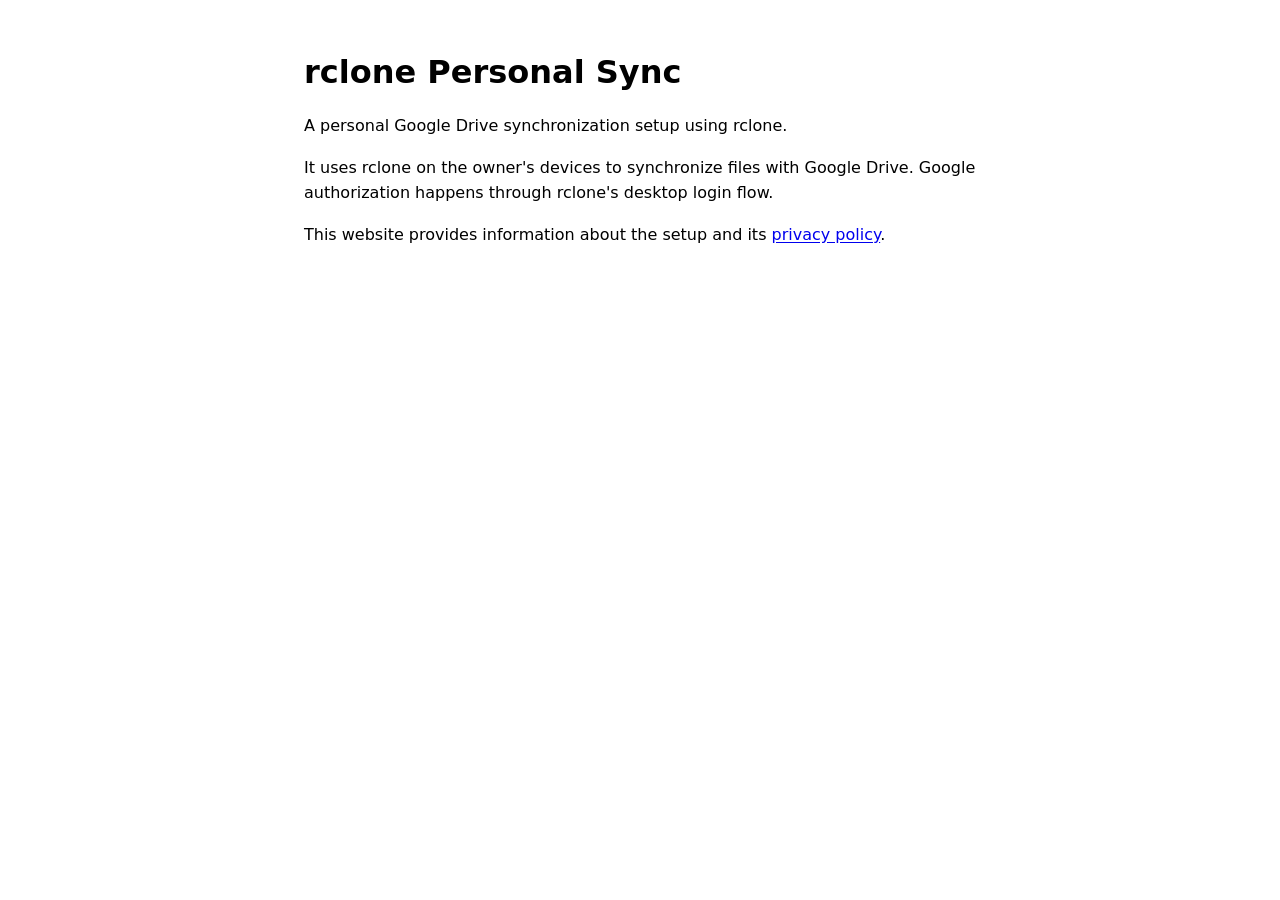
==== index.html @ 284e7ada "docs: add minimal OAuth information pages" ====
<!doctype html>
<html lang="en">
<meta charset="utf-8">
<meta name="viewport" content="width=device-width, initial-scale=1">
<meta name="robots" content="noindex, nofollow, noarchive">
<title>rclone Personal Sync</title>
<link rel="stylesheet" href="style.css">
<main>
  <h1>rclone Personal Sync</h1>
  <p>A personal Google Drive synchronization setup using rclone.</p>
  <p>It uses rclone on the owner's devices to synchronize files with Google
    Drive. Google authorization happens through rclone's desktop login flow.</p>
  <p>This website provides information about the setup and its
    <a href="privacy.html">privacy policy</a>.</p>
</main>
</html>
---- style.css ----
:root {
  color-scheme: light dark;
  font-family: system-ui, sans-serif;
  line-height: 1.6;
}
body {
  margin: 0;
  padding: 2rem 1rem;
}
main {
  max-width: 42rem;
  margin: auto;
}
h1, h2 {
  line-height: 1.2;
}
h2 {
  margin-top: 2rem;
}
a {
  text-underline-offset: 0.15em;
}
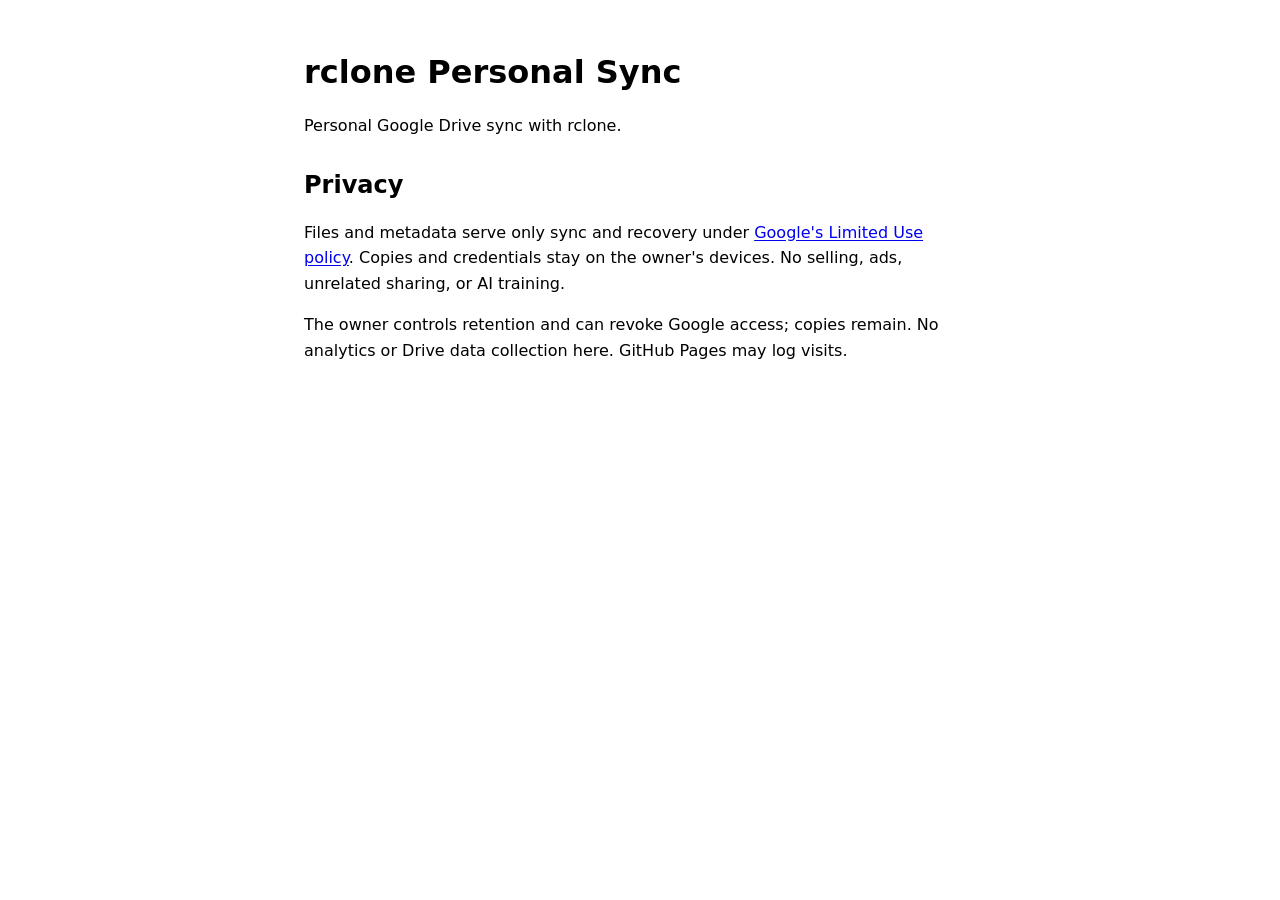
==== commit a8d22697: "docs: condense OAuth site to one page" ====
--- a/index.html
+++ b/index.html
@@ -7,10 +7,13 @@
 <link rel="stylesheet" href="style.css">
 <main>
   <h1>rclone Personal Sync</h1>
-  <p>A personal Google Drive synchronization setup using rclone.</p>
-  <p>It uses rclone on the owner's devices to synchronize files with Google
-    Drive. Google authorization happens through rclone's desktop login flow.</p>
-  <p>This website provides information about the setup and its
-    <a href="privacy.html">privacy policy</a>.</p>
+  <p>Personal Google Drive sync with rclone.</p>
+  <h2 id="privacy">Privacy</h2>
+  <p>Files and metadata serve only sync and recovery under
+    <a href="https://developers.google.com/terms/api-services-user-data-policy">
+      Google's Limited Use policy</a>. Copies and credentials stay on the
+    owner's devices. No selling, ads, unrelated sharing, or AI training.</p>
+  <p>The owner controls retention and can revoke Google access; copies remain.
+    No analytics or Drive data collection here. GitHub Pages may log visits.</p>
 </main>
 </html>
